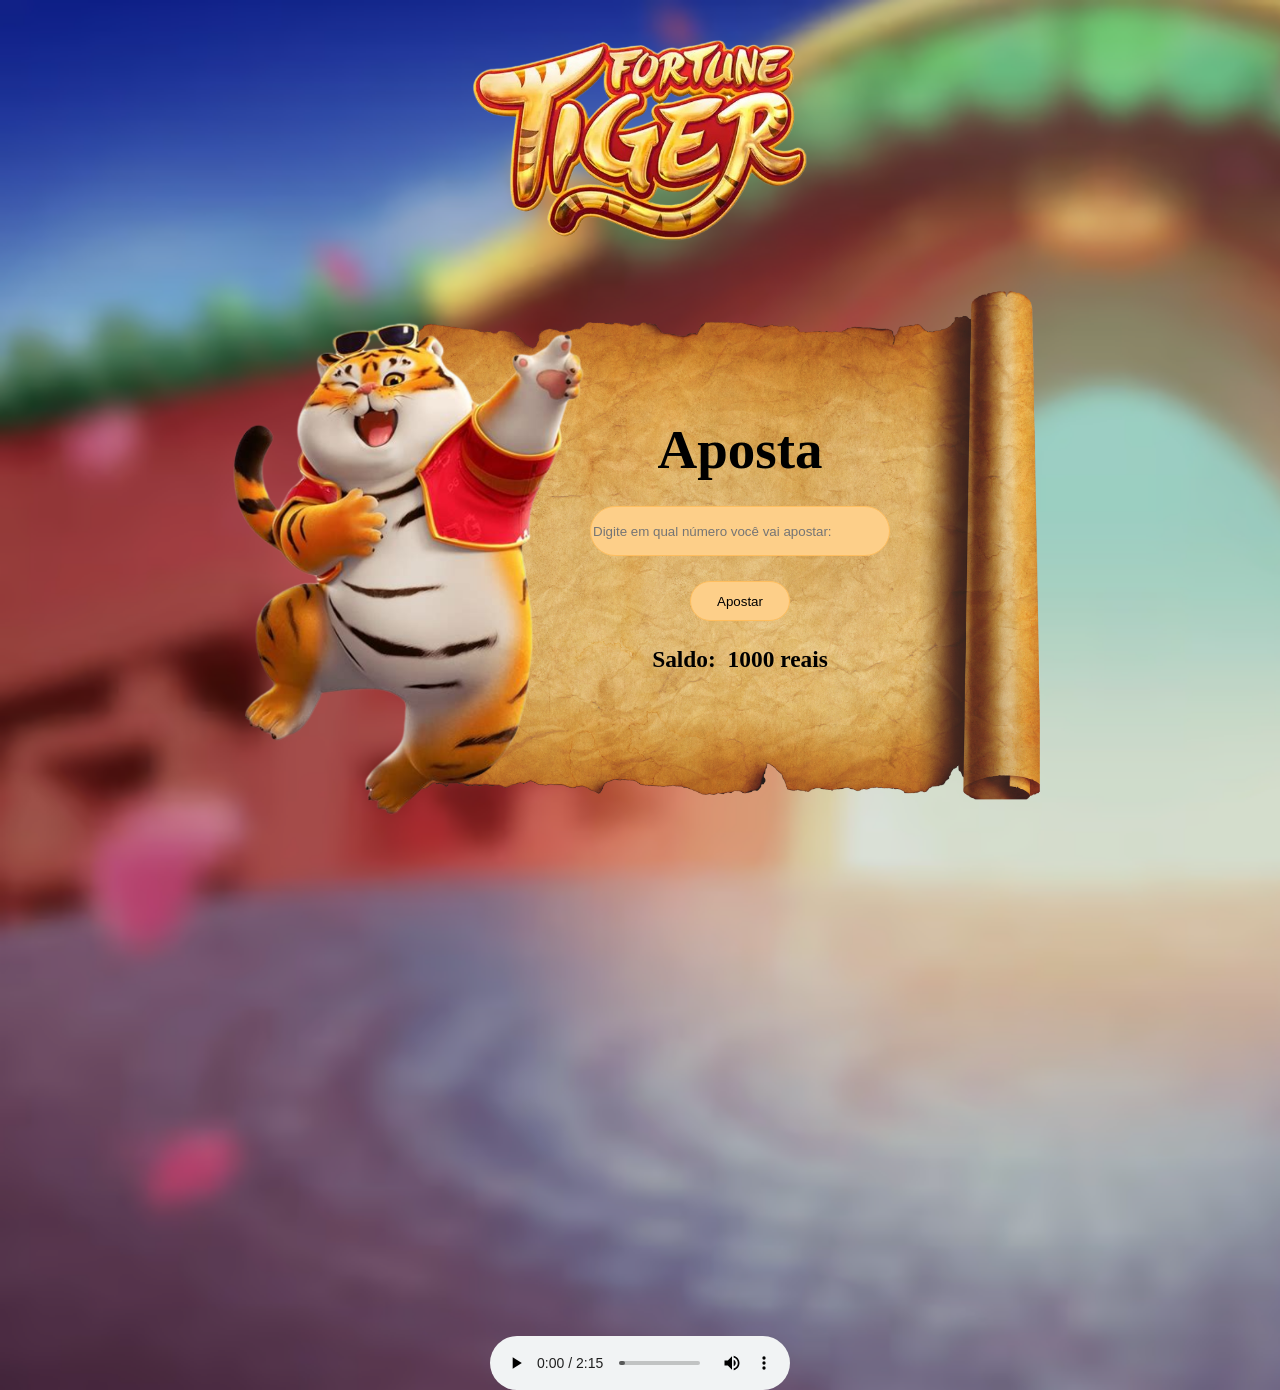
==== index.html @ 4c5411d6 "conmit 1 14-04" ====
<!DOCTYPE html>
<html lang="en">
<head>
    <meta charset="UTF-8">
    <meta name="viewport" content="width=device-width, initial-scale=1.0">
    <title>Tigrinho da Shopee</title>
    <link rel="stylesheet" href="style.css">
    <link rel="shortcut icon" href="assets/imgs/image-removebg-preview.png" type="image/x-icon">
</head>
<body>
    <img src="assets/imgs/image-removebg-preview.png" alt="">

    <img id="tigrinho" src="assets/imgs/tigrinho.png" alt="">

    <div id="aposta">
        <h1>Aposta</h1>

        <input type="number" id="numeroaposta" placeholder="Digite em qual número você vai apostar:">
        <button id="btn" onclick="mostrarAnimacao()">Apostar</button>

        <div id="ondeficaosaldo">
        <h3>Saldo: &nbsp </h3>
        <h3 id="saldo">3real</h3>
        </div>
    </div>

    <div id="overlay">
        <img id="overlay-img" src="" alt="Animação">
        <div id="overlay-text"></div>
    </div>

    <audio src="assets/audio/Música de fundo.mp3" autoplay loop controls></audio>
    <audio id="audiowin" src="assets/audio/Solta a carta tigrinho.mp3"></audio>
<div #adicionar></div>
    <button id="adicionar" onclick="adicionar()">+1000</button>

    <script src="tigrinho.js"></script>
</body>
</html>
---- style.css ----
*{
    margin: 0;
    box-sizing: border-box;
}
body{
    background-image: url(assets/imgs/background\ certo.avif);
    background-size: cover;
    display: flex;
    align-items: center;
    justify-content: center;
    flex-direction: column;
    width: 100vw;
    overflow: hidden;
}
body>img{
    width: 400px;
}
#tigrinho{
    width: 850px;
}
#ondeficaosaldo{
    display: flex;
    font-size: 20px;
}
input{
    background-color: rgb(253, 207, 137);
    border: solid 1px rgb(255, 190, 94);
    width: 300px;
    height: 50px;
    border-radius: 30px;
}
#aposta{
    display: flex;
    flex-direction: column;
    align-items: center;
    justify-content: center;
    gap: 25px;
    position: relative;
    top: -540px;
    left: 100px;
    height: 500px;
    width: 450px;
}
#aposta>h1{
    font-size: 55px;
}
button{
    background-color: rgb(253, 207, 137);
    border: solid 1px rgb(255, 190, 94);
    height: 40px;
    width: 100px;
    border-radius: 20px;
}
#overlay {
    position: fixed;
    top: 0;
    left: 0;
    width: 100%;
    height: 100%;
    background-color: rgba(0, 0, 0, 0.9);
    display: flex;
    align-items: center;
    justify-content: center;
    flex-direction: column;
    color: white;
    font-size: 40px;
    font-weight: bold;
    text-align: center;
    z-index: 1000;
    opacity: 0;
    visibility: hidden;
    transition: opacity 0.5s ease-in-out;
}

#overlay img {
    width: 300px;
    height: auto;
    margin-bottom: 20px;
}

#overlay.show {
    opacity: 1;
    visibility: visible;
}
#overlay img {
    position: relative;
    z-index: 2;
    width: 300px;
    height: auto;
    margin-bottom: 20px;
}
#adicionar{
    position: absolute;
    top: 800px;
    left: 1700px;
}
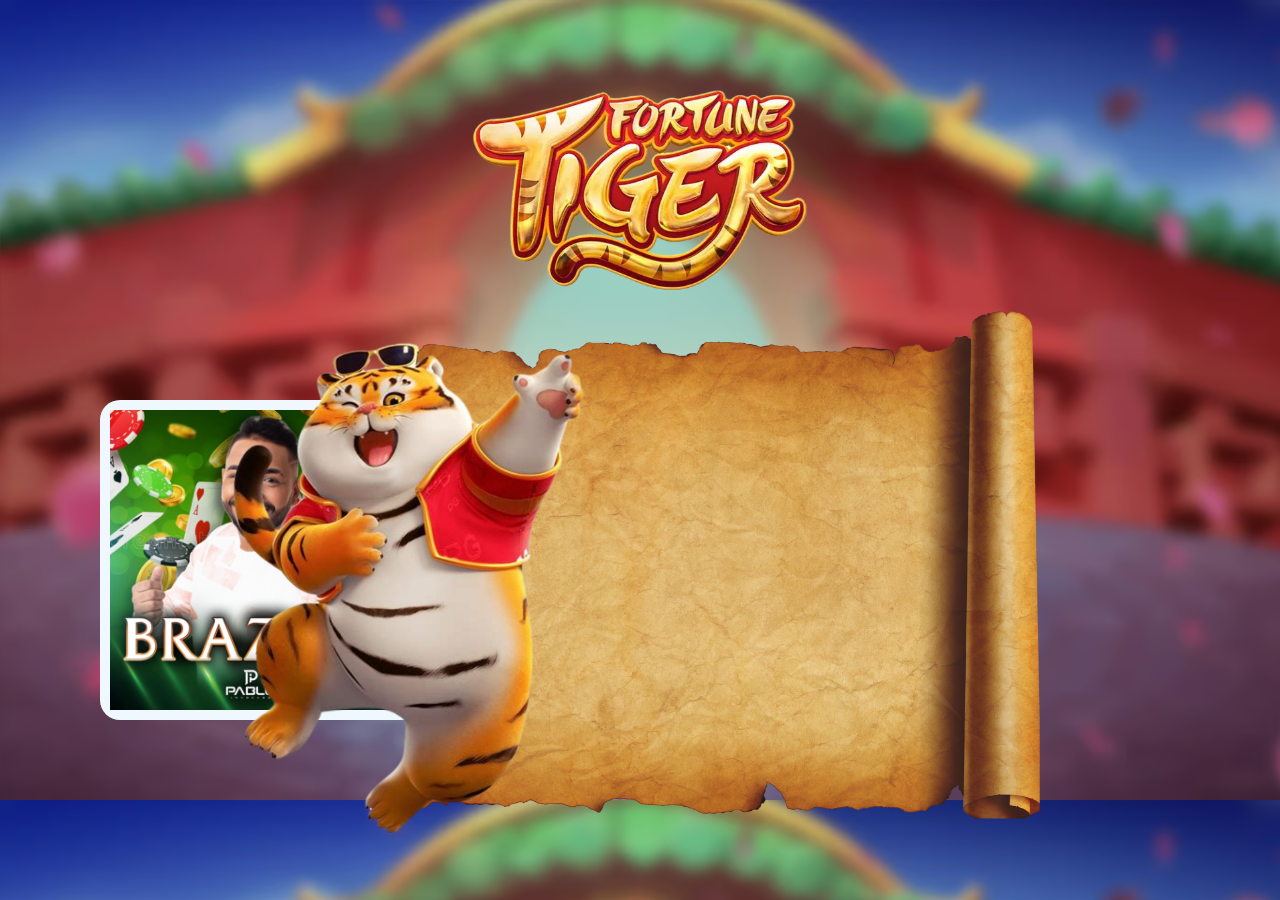
==== commit c8aa2992: "conmit 2 14-04" ====
--- a/index.html
+++ b/index.html
@@ -8,7 +8,10 @@
     <link rel="shortcut icon" href="assets/imgs/image-removebg-preview.png" type="image/x-icon">
 </head>
 <body>
-    <img src="assets/imgs/image-removebg-preview.png" alt="">
+    <div class="anuncios">
+        <img id="brazino" src="assets/imgs/brazino.jpg" alt="">
+    </div>
+    <img id="logo" src="assets/imgs/image-removebg-preview.png" alt="">
 
     <img id="tigrinho" src="assets/imgs/tigrinho.png" alt="">
 
@@ -29,11 +32,11 @@
         <div id="overlay-text"></div>
     </div>
 
-    <audio src="assets/audio/Música de fundo.mp3" autoplay loop controls></audio>
+    <audio src="assets/audio/Música de fundo.mp3" autoplay loop></audio>
     <audio id="audiowin" src="assets/audio/Solta a carta tigrinho.mp3"></audio>
 <div #adicionar></div>
     <button id="adicionar" onclick="adicionar()">+1000</button>
 
-    <script src="tigrinho.js"></script>
+    <script id="brazino" src="tigrinho.js"></script>
 </body>
 </html>
--- a/style.css
+++ b/style.css
@@ -93,4 +93,27 @@
     position: absolute;
     top: 800px;
     left: 1700px;
+}
+.anuncios{
+    position: fixed;
+    width: 320px;
+    height: 320px;
+    left: 100px;
+    top: 400px;
+    background-color: aliceblue;
+    display: flex;
+    align-items: center;
+    justify-content: center;
+    border-radius: 20px;
+}
+.anuncios>img{
+    width: 300px;
+}
+#logo{
+    position: fixed;
+    top: 50px;
+}
+#tigrinho{
+    position: fixed;
+    top: 300px;
 }
